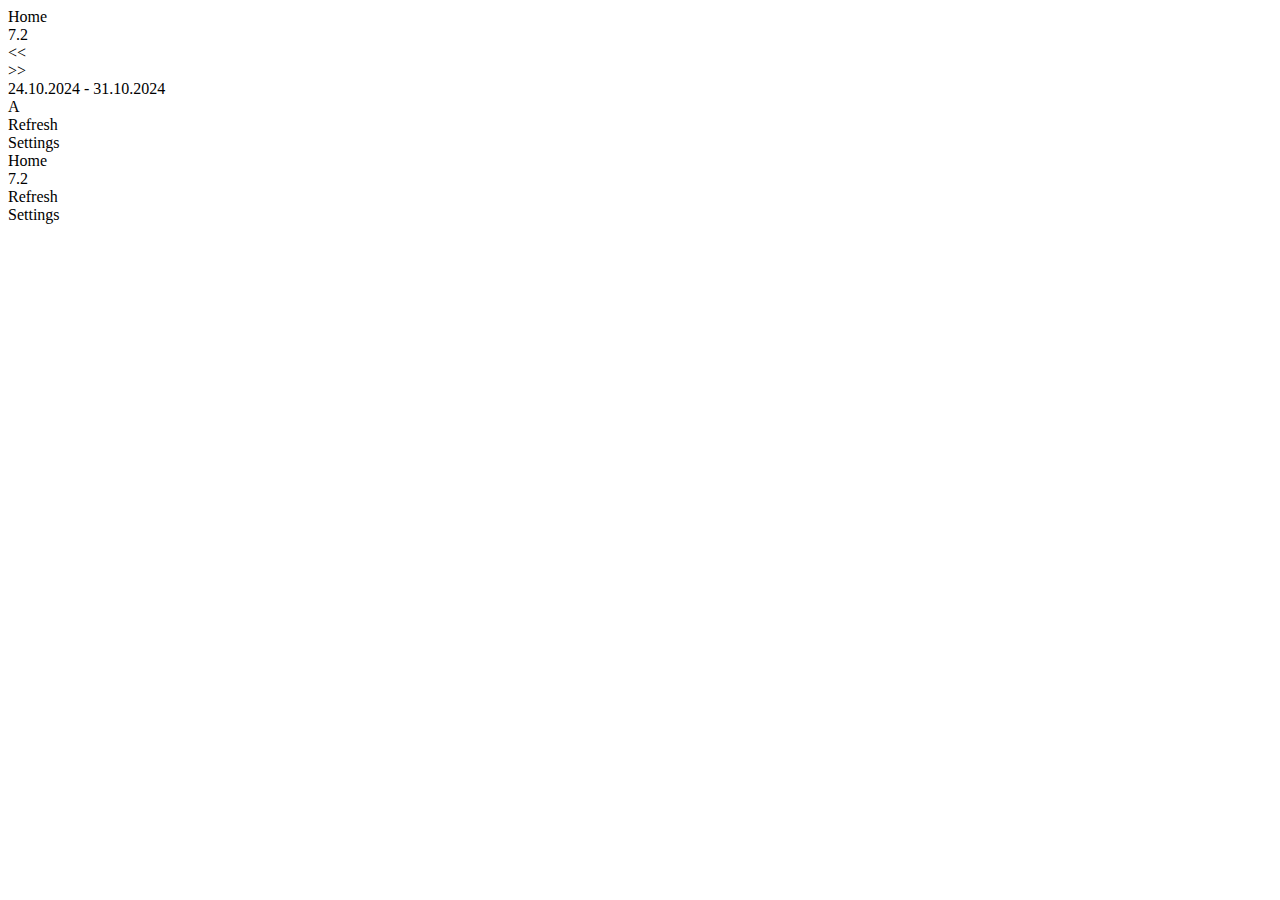
==== PlanExperiment/index.html @ 3dbe5db3 "Update index.html" ====
<head>
    <meta name="viewport" content="width=device-width, initial-scale=1">
    <link rel="preconnect" href="https://fonts.googleapis.com">
    <link rel="preconnect" href="https://fonts.gstatic.com" crossorigin>
    <link href="https://fonts.googleapis.com/css2?family=Rubik:ital,wght@0,300..900;1,300..900&display=swap" rel="stylesheet">
</head>
<body>
    <div id="header">
        <div class="actions top left">
            <div class="home" svg="home">
                <span class="content home">Home</span>
            </div>
            <div class="open-auswahl" svg="list">
                <span class="content klasse">7.2</span>
            </div>
        </div>
        <div class="plan">
            <!-- ARROW BACK [LEFT] ORDER: -1; -->
            <div id="plan-last" class="arrow container left">
                <<
            </div>
            <!-- ARROW FORWARD [RIGHT] ORDER: 1; -->
            <div id="plan-next" class="arrow container right">
                >>
            </div>
            <div class="date container">
                <div class="date">
                    <span class="date">24.10.2024</span>
                    <span> - </span>
                    <span class="date">31.10.2024</span>
                </div>
                <div class="woche">A</div>
            </div>
        </div>
        <div class="actions top right">
            <div class="refresh-plan" svg="refresh">
                <span class="content refresh">Refresh</span>
            </div>
            <div class="settings" svg="settings">
                <span class="content settings">Settings</span>
            </div>
        </div>
    </div>
    <div class="plan container"></div>
    <div class="actions bottom">
        <div class="home" svg="home">
            <span class="content home">Home</span>
        </div>
        <div class="open-auswahl" svg="list">
            <span class="content klasse">7.2</span>
        </div>
        <div class="refresh-plan" svg="refresh">
            <span class="content refresh">Refresh</span>
        </div>
        <div class="settings" svg="settings">
            <span class="content settings">Settings</span>
        </div>
    </div>
</body>
<script>
  function LoadFromURL(type, url, f) {
        const s = document.createElement((type==="js"&&"script"||"link"));
        s.onload = f;
        if(type==="js") {
            s.src = url;
        } else {
            s.rel = "stylesheet";
            s.href = url;
        };
        document.head.appendChild(s);
    };
    const toload = [
        {"css": `${location.pathname}style.css`},
        {"js": `${location.pathname}script.js`}
    ];
    function StartLoading(n) {
        n = (n||0);
        if(!toload[n]) {return setTimeout(() => Animate(document.body, {}, {opacity: 1}, 1000), 1000);};
        LoadFromURL(Object.keys(toload[n])[0], Object.values(toload[n])[0], () => StartLoading(n + 1));
    };
    StartLoading();
</script>
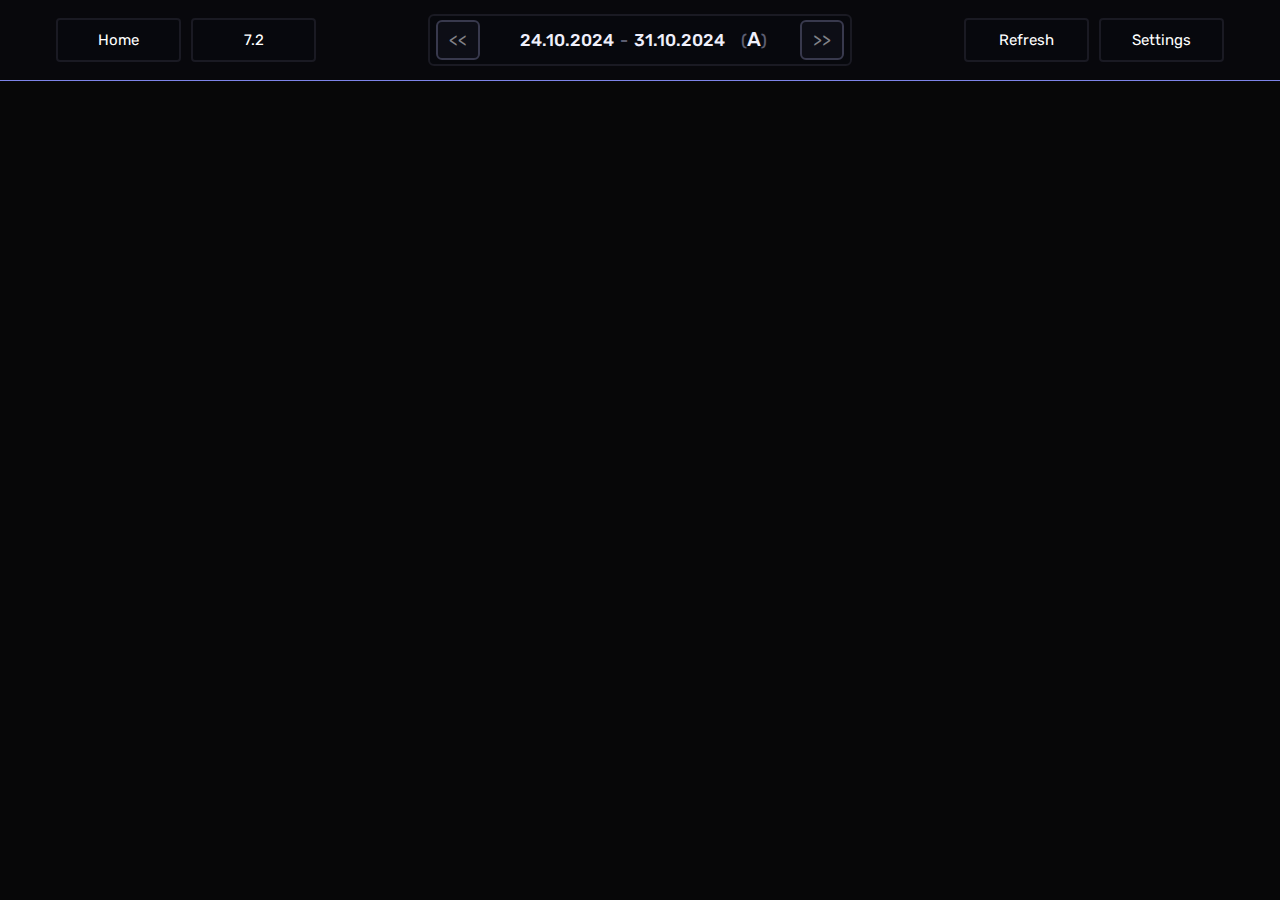
==== commit 0ab89c33: "Update index.html" ====
--- a/PlanExperiment/index.html
+++ b/PlanExperiment/index.html
@@ -70,8 +70,8 @@
         document.head.appendChild(s);
     };
     const toload = [
-        {"css": `${location.pathname}style.css`},
-        {"js": `${location.pathname}script.js`}
+        {"css": `${location.pathname.replaceAll("index.html", "")}style.css`},
+        {"js": `${location.pathname.replaceAll("index.html", "")}script.js`}
     ];
     function StartLoading(n) {
         n = (n||0);
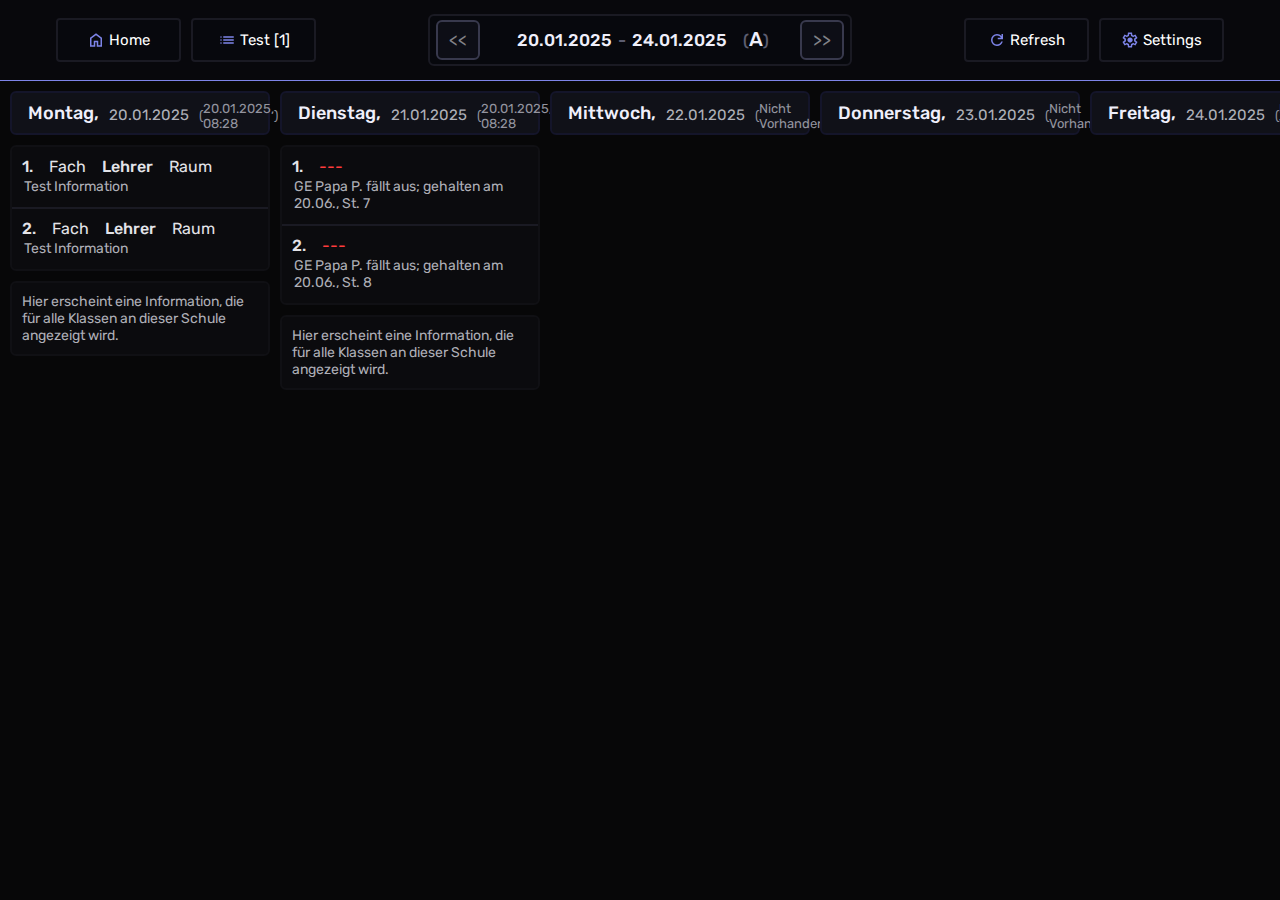
==== commit 8fc4a29c: "Update index.html" ====
--- a/PlanExperiment/index.html
+++ b/PlanExperiment/index.html
@@ -11,7 +11,7 @@
                 <span class="content home">Home</span>
             </div>
             <div class="open-auswahl" svg="list">
-                <span class="content klasse">7.2</span>
+                <span class="content klasse" info-element-klasse>7.2</span>
             </div>
         </div>
         <div class="plan">
